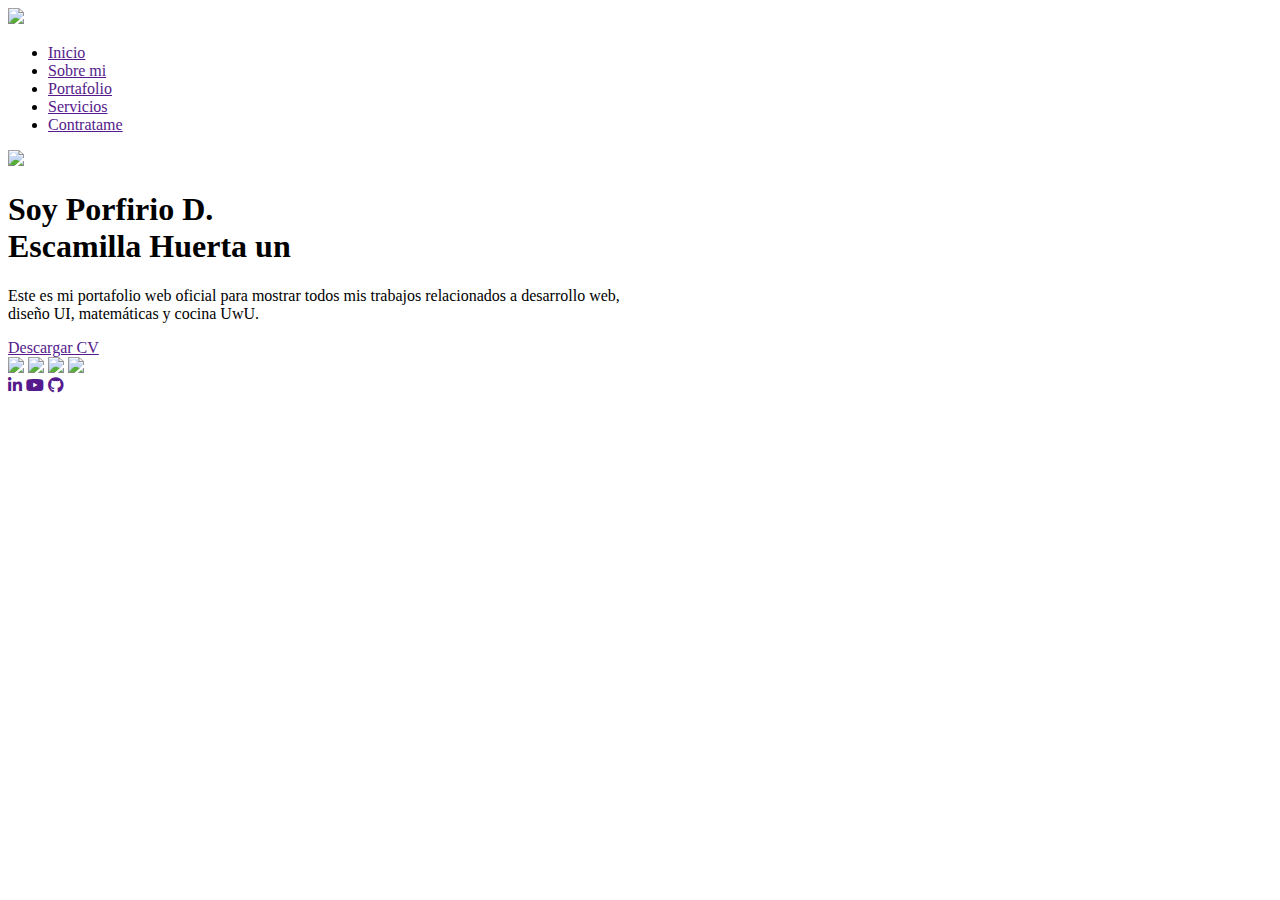
==== index.html @ 72da5893 "icono" ====
<!DOCTYPE html>
<html lang="es">
<head>
    <meta charset="UTF-8">
    <meta http-equiv="X-UA-Compatible" content="IE=edge">
    <meta name="viewport" content="width=device-width, initial-scale=1.0">
    <title>PDE-H14</title>
    <link rel="icon" href="images/P.ico">
    <link rel = "stylesheet", href="style.css">
    <link rel="stylesheet" href="https://cdnjs.cloudflare.com/ajax/libs/font-awesome/6.3.0/css/all.min.css">
</head>
<body>
    <div class="hero">
        <nav>
            <img src="images/Logo-PDE-H14-light.png" class="logo" id="logo">
            <ul>
                <li><a href="">Inicio</a></li>
                <li><a href="">Sobre mi</a></li>
                <li><a href="">Portafolio</a></li>
                <li><a href="">Servicios</a></li>
                <li><a href="">Contratame</a></li>
            </ul>
            <img src="images/moon.png" class="icon" id="theme-icon">
        </nav>
        <div class="info">
            <!--<h1>Soy <span class="name">Porfirio</span> Damián <br><span class="name">Escamilla</span> Huerta</h1>-->
            <h1>Soy Porfirio D. <br>Escamilla Huerta un<br><span class="auto-type"></span></h1>
            
            <p>
                Este es mi portafolio web oficial para mostrar todos
                mis trabajos relacionados a desarrollo web,<br>
                diseño UI, matemáticas y cocina UwU.
            </p>
            <a href="">Descargar CV</a>
        </div>
        <div class="img-box">
            <div class="container">
                <img src="images/Mancha-amarillas.png" class="object" data-value="-15">
                <img src="images/Mancha-naranja.png" class="object" data-value="-10">
                <img src="images/Mancha-light (1).png" class="object" id="back-img" data-value="-5">
                <img src="images/sunflower.png" class="object" id="main-img" data-value="5">
            </div>
        </div>
        <div class="social-links">
            <a href=""><i class="fab fa-linkedin-in"></i></a>
            <a href=""><i class="fab fa-youtube"></i></a>
            <a href=""><i class="fab fa-github"></i></a>
        </div>
    </div>
    <script src="theme-change.js"></script>
    <script src="parallax.js"></script>
    <script src="https://cdn.jsdelivr.net/npm/typed.js@2.0.12"></script>
    <script src="typing.js"></script>
</body>
</html>
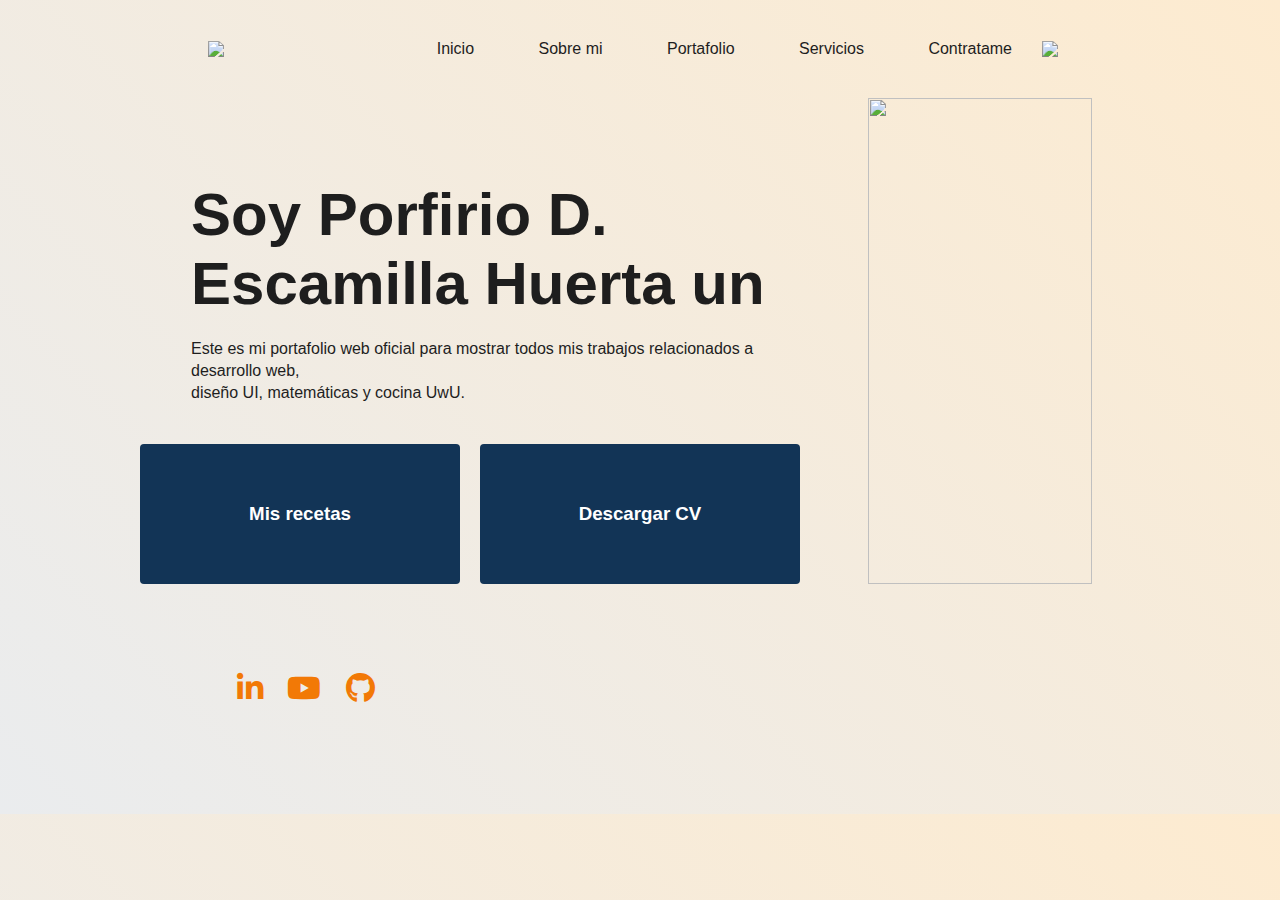
==== commit 106101d9: "xD" ====
--- a/index.html
+++ b/index.html
@@ -6,46 +6,62 @@
     <meta name="viewport" content="width=device-width, initial-scale=1.0">
     <title>PDE-H14</title>
     <link rel="icon" href="images/P.ico">
-    <link rel = "stylesheet", href="style.css">
+    <link rel = "stylesheet", href="styleV2.css">
     <link rel="stylesheet" href="https://cdnjs.cloudflare.com/ajax/libs/font-awesome/6.3.0/css/all.min.css">
+    <link rel="preconnect" href="https://fonts.googleapis.com">
+    <link rel="preconnect" href="https://fonts.gstatic.com" crossorigin>
+    <link href="https://fonts.googleapis.com/css2?family=Pacifico&display=swap" rel="stylesheet">
 </head>
 <body>
-    <div class="hero">
-        <nav>
-            <img src="images/Logo-PDE-H14-light.png" class="logo" id="logo">
-            <ul>
-                <li><a href="">Inicio</a></li>
-                <li><a href="">Sobre mi</a></li>
-                <li><a href="">Portafolio</a></li>
-                <li><a href="">Servicios</a></li>
-                <li><a href="">Contratame</a></li>
-            </ul>
-            <img src="images/moon.png" class="icon" id="theme-icon">
-        </nav>
-        <div class="info">
-            <!--<h1>Soy <span class="name">Porfirio</span> Damián <br><span class="name">Escamilla</span> Huerta</h1>-->
-            <h1>Soy Porfirio D. <br>Escamilla Huerta un<br><span class="auto-type"></span></h1>
-            
-            <p>
-                Este es mi portafolio web oficial para mostrar todos
-                mis trabajos relacionados a desarrollo web,<br>
-                diseño UI, matemáticas y cocina UwU.
-            </p>
-            <a href="">Descargar CV</a>
+    <div class="contenedor">
+        <header class="cabecera">
+            <nav>
+                <img src="images/Logo-PDE-H14-light.png" class="logo" id="logo">
+                <ul>
+                    <li><a href="">Inicio</a></li>
+                    <li><a href="">Sobre mi</a></li>
+                    <li><a href="">Portafolio</a></li>
+                    <li><a href="">Servicios</a></li>
+                    <li><a href="">Contratame</a></li>
+                </ul>
+                <img src="images/moon.png" class="icon" id="theme-icon">
+            </nav>
+        </header>
+        <main class="contenido">
+            <div class="info">
+                <!--<h1>Soy <span class="name">Porfirio</span> Damián <br><span class="name">Escamilla</span> Huerta</h1>-->
+                <h1>Soy Porfirio D. <br>Escamilla Huerta un<br><span class="auto-type"></span></h1>
+                
+                <p>
+                    Este es mi portafolio web oficial para mostrar todos
+                    mis trabajos relacionados a desarrollo web,<br>
+                    diseño UI, matemáticas y cocina UwU.
+                </p>
+            </div>
+        </main>
+        <aside class="lateral">
+            <div class="img-box">
+                <div class="container">
+                    <img src="images/Mancha-amarillas.png" class="object" data-value="-15">
+                    <img src="images/Mancha-naranja.png" class="object" data-value="-10">
+                    <img src="images/Mancha-light (1).png" class="object" id="back-img" data-value="-5">
+                    <img src="images/sunflower.png" class="object" id="main-img" data-value="5">
+                </div>
+            </div>
+        </aside>
+        <div class="widget-1">
+            <h3>Mis recetas</h3>
         </div>
-        <div class="img-box">
-            <div class="container">
-                <img src="images/Mancha-amarillas.png" class="object" data-value="-15">
-                <img src="images/Mancha-naranja.png" class="object" data-value="-10">
-                <img src="images/Mancha-light (1).png" class="object" id="back-img" data-value="-5">
-                <img src="images/sunflower.png" class="object" id="main-img" data-value="5">
+        <div class="widget-2">
+            <h3>Descargar CV</h3>
+        </div>
+        <footer class="pie-pagina">
+            <div class="social-links">
+                <a href=""><i class="fab fa-linkedin-in"></i></a>
+                <a href=""><i class="fab fa-youtube"></i></a>
+                <a href=""><i class="fab fa-github"></i></a>
             </div>
-        </div>
-        <div class="social-links">
-            <a href=""><i class="fab fa-linkedin-in"></i></a>
-            <a href=""><i class="fab fa-youtube"></i></a>
-            <a href=""><i class="fab fa-github"></i></a>
-        </div>
+        </footer>
     </div>
     <script src="theme-change.js"></script>
     <script src="parallax.js"></script>
--- a/styleV2.css
+++ b/styleV2.css
@@ -0,0 +1,212 @@
+*{
+    padding: 0;
+    margin: 0;
+}
+
+body{
+    background: linear-gradient(45deg,
+    var(--backgrond-color-1),var(--background-color-2));
+    height: 100%;
+    width: 100%;
+    font-family: sans-serif;
+    position: relative;
+}
+
+:root{
+    --primary-color: #f27906;
+    --secondary-color: #1e1e1e;
+    --button-hover: #2A2017;
+    --third-color: #ffc700;
+    --backgrond-color-1: #EAECEE;
+    --background-color-2: #FDEBD0;
+}
+
+.dark-theme{
+    --primary-color: #f27906;
+    --secondary-color: #EAECEE;
+    --button-hover: #2A2017;
+    --third-color: #F1C40F;
+    --backgrond-color-1: #1e1e1e;
+    --background-color-2: #000;
+}
+.contenedor{
+    width: 90%;
+    max-width: 1000px;
+    margin: 20px auto;
+    display: grid;
+    grid-gap: 20px;
+    grid-template-columns: repeat(3, 1fr);
+    grid-template-rows: repeat(5, auto);
+}
+
+.contenedor > *{
+    padding: 20px;
+    border-radius: 4px;
+}
+
+.contenedor .cabecera{
+    grid-column-start: 1;
+    grid-column-end: -1;
+}
+nav{
+    width: 90%;
+    margin: auto;
+    display: flex;
+    align-items: center;
+    justify-content: space-between;
+}
+
+.logo{
+    width: 100px;
+    cursor: pointer;
+}
+nav ul{
+    flex: 1;
+    text-align: right;
+}
+
+nav ul li {
+    display: inline;
+    list-style: none;
+    margin: 10px 20px;
+}
+
+nav ul li a{
+    text-decoration: none;
+    color: var(--secondary-color);
+    padding: 10px 10px;
+    margin: 30px 0;
+}
+
+nav ul li a:hover{
+    text-decoration: none;
+    color: var(--third-color);
+    background: var(--button-hover);
+    display: inline-block;
+    border-radius:  50px;
+}
+
+.icon{
+    width: 30px;
+    cursor: pointer;
+}
+
+.contenedor .contenido{
+    grid-column-start: 1;
+    grid-column-end: 3;
+}
+
+.contenedor .lateral{
+    padding: 0;
+    grid-column: 3/4;
+    grid-row: 2/4;
+    display: flex;
+    justify-content: center;
+    align-items: center; 
+    background-size: contain;
+}
+
+.contenedor .widget-1, .widget-2 {
+    background: #123456;
+    color: #fff;
+    height: 100px;
+    display: flex;
+    align-items: center;
+    justify-content: center;
+}
+
+.contenedor .pie-pagina{
+    grid-column-start: 1;
+    grid-column-end: -1;
+}
+
+
+.info {
+    margin-left: 5%;
+    margin-top: 10%;
+}
+
+.info h1 {
+    font-size: 60px;
+    color: var(--secondary-color);
+    margin-bottom: 20px;
+}
+
+.auto-type{
+    font-size: 50px;
+    color: var(--primary-color);
+}
+
+/*.name{
+    color: var(--primary-color);
+}*/
+
+.info p{
+    color: var(--secondary-color);
+    line-height: 22px;
+}
+
+.info a {
+    background: var(--primary-color);
+    padding: 10px 18px;
+    text-decoration: none;
+    display: inline-block;
+    margin: 30px 0;
+    border-radius:  50px;
+    color: var(--backgrond-color-1);
+}
+
+.contenedor .lateral .img-box{
+    object-fit: contain;
+    background-size: contain;
+    width: 70%;
+    height: 100%;
+    padding: 0;
+}
+
+.container{
+    position: relative;
+    width: 100%;
+    height: 100%;
+    display: flex;
+    justify-content: center;
+    align-items: center;
+}
+
+.container img{
+    object-fit: contain;
+    position: absolute;
+    width: 100%;
+    height: 100%;
+    top: 0;
+    left: 0;
+}
+
+.social-links {
+    margin-left: 8%;
+    padding-top: 5%;
+    padding-bottom: 5%;
+}
+
+.social-links a {
+    font-size: 30px;
+    color: #f27906;
+    margin-right: 20px;
+}
+
+@media screen and (max-width: 768px){
+    .contenedor .contenido {
+        grid-column: 1/-1;
+    }
+    .contenedor .lateral{
+        grid-column: 1/2;
+        grid-row: 3/4;
+        display: flex;
+        justify-content: center;
+        align-items: center; 
+        background-size: contain;
+    }
+    .contenedor .widget-1{
+        grid-column: 2/3;
+    }
+}